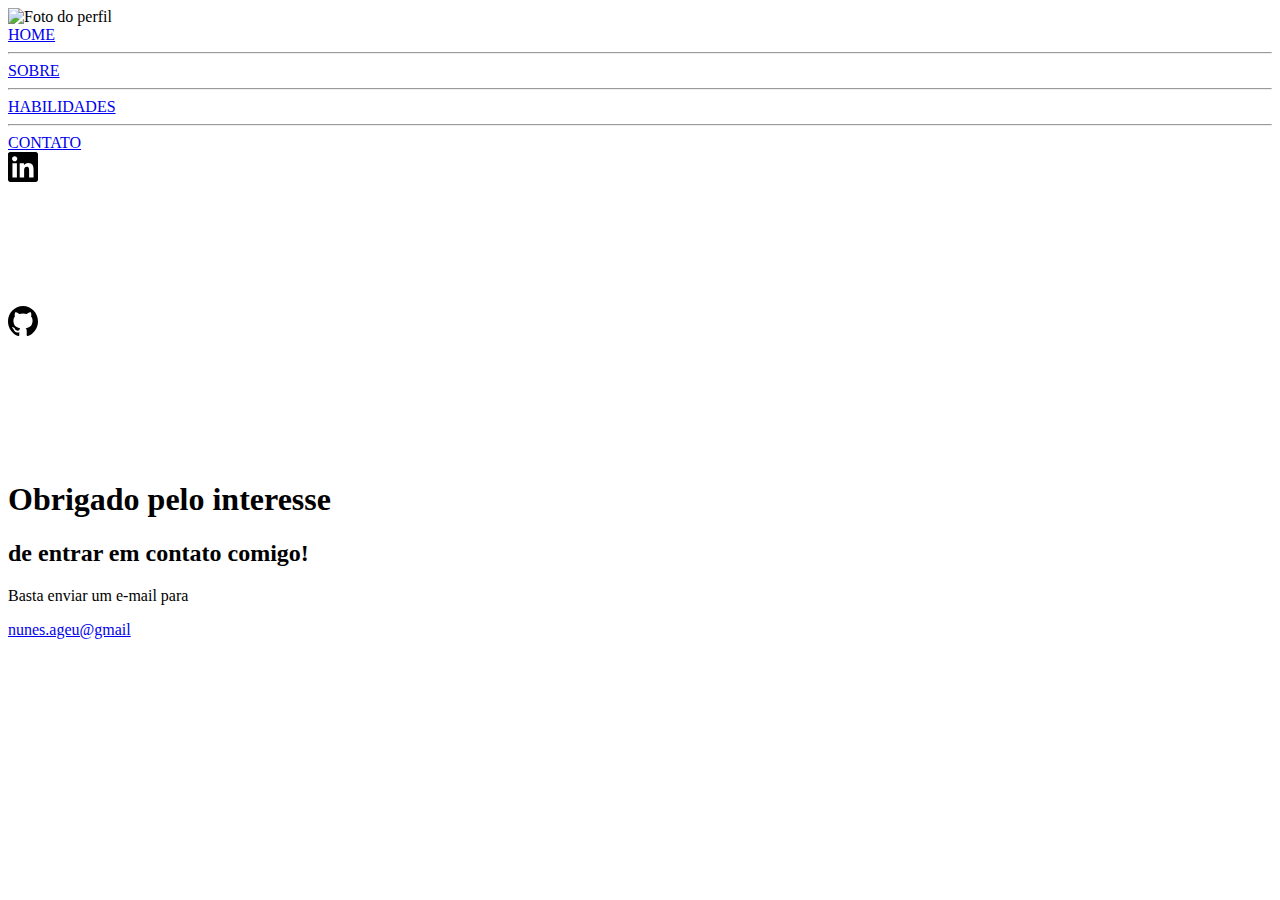
==== src/pages/contato/contato.html @ 22be8f5b "aluste no .svg" ====
<!DOCTYPE html>
<html lang="pt-Br">

<head>
  <meta name="author" content="Ageu Nunes">
  <meta charset="UTF-8">
  <meta name="viewport" content="width=device-width, initial-scale=1.0">

  <link rel="icon" href="/src/img/Perfil.jpg">
  <title>Ageu Nunes | Contato</title>
  <meta name="description" content="Site pessoal" />

  <link rel="stylesheet" href="/menu.css">
  <link rel="stylesheet" href="contato.css">
</head>

<body>

  <aside id="boxMenu">

    <img src="/src/img/Perfil.jpg" alt="Foto do perfil" id="fotoPerfil">

    <nav>

      <a href="/index.html" class="buttonMenu">HOME</a>
      <hr>
      <a href="/src/pages/sobre/sobre.html" class="buttonMenu">SOBRE</a>
      <hr>
      <a href="/src/pages/habilidades/habilidades.html" class="buttonMenu">HABILIDADES</a>
      <hr>
      <a href="/src/pages/contato/contato.html" class="buttonMenuAtivo">CONTATO</a>

    </nav>

    <address id="boxButtonsMedia">

      <div>
        <a href="https://www.linkedin.com/in/ageu-nunes/" target="_blank">
          <svg xmlns="http://www.w3.org/2000/svg" class="buttonMedia">
            <path
              d="M27.7804 0H2.21359C2.20559 0 2.19659 0 2.18658 0C0.987263 0 0.0140037 0.964257 0 2.15958V27.8384C0.0140037 29.0347 0.987263 30 2.18658 30C2.19659 30 2.20559 30 2.21559 30H27.7774C27.7854 30 27.7954 30 27.8054 30C29.0057 30 29.981 29.0367 30 27.8404V27.8384V2.16158C29.9810.964257 29.0057 0 27.8044 0C27.7944 0 27.7854 0 27.7754 0H27.7804ZM8.89737 25.5648H4.44218V11.25H8.89737V25.5648ZM6.67078 9.29148C5.2454 9.29148 4.09109 8.13617 4.09109 6.71179C4.09109 5.28741 5.2464 4.1321 6.67078 4.1321C8.09516 4.1321 9.25047 5.28641 9.25047 6.71079C9.25047 6.71179 9.25047 6.71279 9.25047 6.71479C9.25047 8.13817 8.09616 9.29248 6.67278 9.29248C6.67178 9.29248 6.67078 9.29248 6.66978 9.29248L6.67078 9.29148ZM25.5578 25.5648H21.1156V18.604C21.1156 16.9435 21.0816 14.8079 18.801 14.8079C16.4844 14.8079 16.1313 16.6144 16.1313 18.4819V25.5658H11.6891V11.251H15.9563V13.2025H16.0143C16.8425 11.8071 18.3409 10.8869 20.0544 10.8869C20.1154 10.8869 20.1754 10.8879 20.2354 10.8899H20.2264C24.7276 10.8899 25.5598 13.8527 25.5598 17.7087V25.5658L25.5578 25.5648Z" />
          </svg>
        </a>
      </div>
      <div>
        <a href="https://github.com/AgeuNunes?tab=repositories" target="_blank">
          <svg xmlns="http://www.w3.org/2000/svg" class="buttonMedia">
            <path
              d="M15 0C23.2845 0 30 6.88489 30 15.3794C30 22.1729 25.707 27.9359 19.7505 29.9714C18.99 30.1229 18.72 29.6426 18.72 29.2331C18.72 28.7261 18.738 27.0702 18.738 25.0122C18.738 23.5782 18.258 22.6423 17.7195 22.1653C21.06 21.7843 24.57 20.4836 24.57 14.5766C24.57 12.8966 23.988 11.5257 23.025 10.4487C23.181 10.0602 23.6955 8.49592 22.878 6.37792C22.878 6.37792 21.621 5.96583 18.7575 7.95483C17.559 7.61433 16.275 7.443 15 7.437C13.725 7.443 12.4425 7.61433 11.2455 7.95483C8.379 5.96583 7.119 6.37792 7.119 6.37792C6.3045 8.49592 6.819 10.0602 6.9735 10.4487C6.015 11.5257 5.4285 12.8966 5.4285 14.5766C5.4285 20.4686 8.931 21.7892 12.2625 22.1777C11.8335 22.5617 11.445 23.2391 11.31 24.2336C10.455 24.6266 8.283 25.3068 6.945 22.9563C6.945 22.9563 6.1515 21.4786 4.6455 21.3706C4.6455 21.3706 3.183 21.3512 4.5435 22.3052C4.5435 22.3052 5.526 22.7777 6.2085 24.5551C6.2085 24.5551 7.089 27.3001 11.262 26.3701C11.2695 27.6556 11.283 28.8671 11.283 29.2331C11.283 29.6396 11.007 30.1154 10.2585 29.9729C4.2975 27.9404 0 22.1744 0 15.3794C0 6.88489 6.717 0 15 0Z" />
          </svg>
        </a>
      </div>

    </address>
    </address>

  </aside>

  <main id="boxBody">

    <div id="boxConteudo">

      <h1>Obrigado pelo interesse</h1>
      <h2>de entrar em contato comigo!</h2>

      <p>Basta enviar um e-mail para</p>

      <a href="malito:nunes.ageu@gmail?">nunes.ageu@gmail</a>

    </div>

  </main>

</body>

</html>
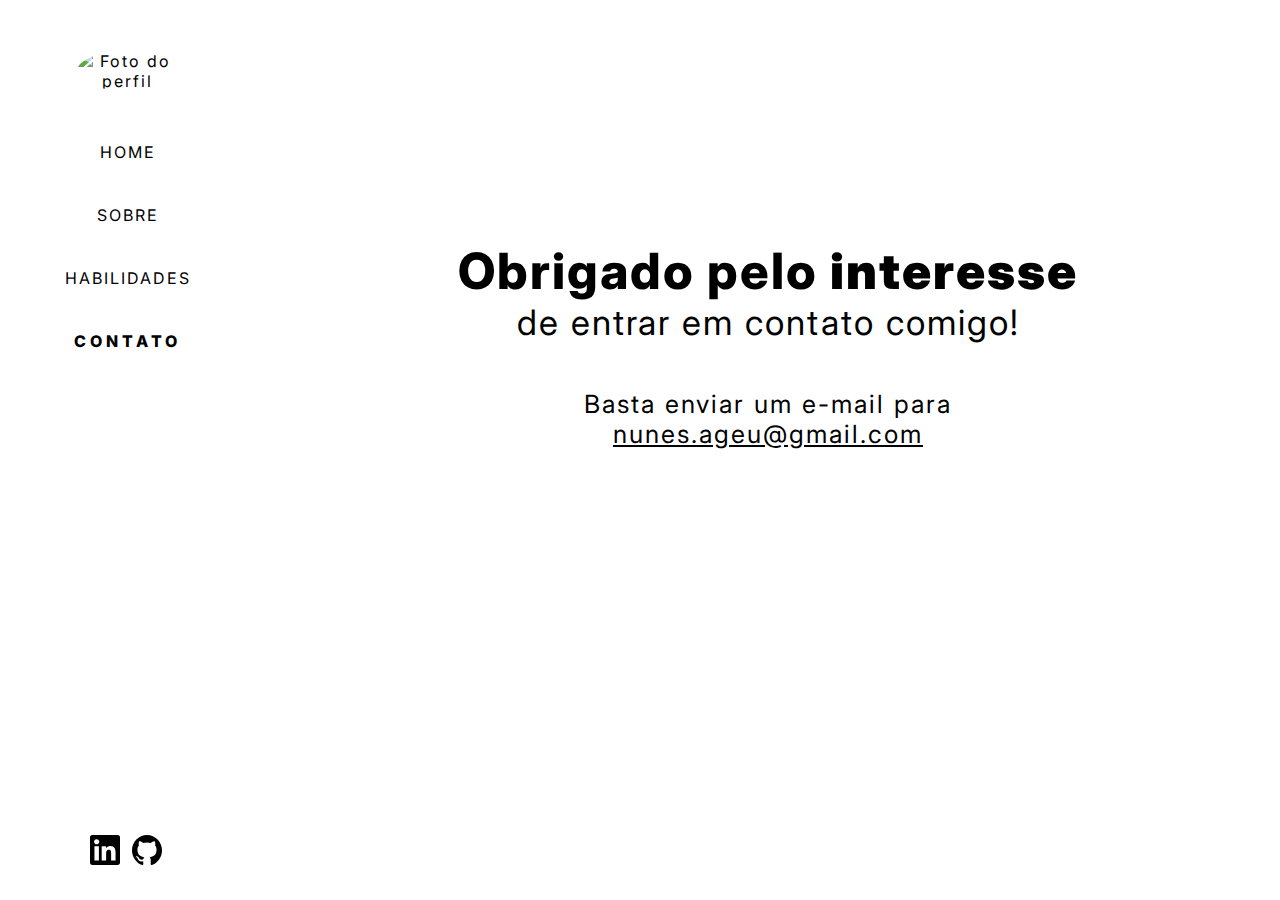
==== commit 3f739916: "ajustes na responsividade" ====
--- a/src/pages/contato/contato.html
+++ b/src/pages/contato/contato.html
@@ -52,7 +52,6 @@
       </div>
 
     </address>
-    </address>
 
   </aside>
 
@@ -60,12 +59,33 @@
 
     <div id="boxConteudo">
 
-      <h1>Obrigado pelo interesse</h1>
+      <h1>Obrigado pelo <b>interesse</b></h1>
       <h2>de entrar em contato comigo!</h2>
 
       <p>Basta enviar um e-mail para</p>
 
-      <a href="malito:nunes.ageu@gmail?">nunes.ageu@gmail</a>
+      <a href="malito:nunes.ageu@gmail.com">nunes.ageu@gmail.com</a>
+
+      <address id="boxButtonsMedia2">
+
+        <div>
+          <a href="https://www.linkedin.com/in/ageu-nunes/" target="_blank">
+            <svg xmlns="http://www.w3.org/2000/svg" class="buttonMedia">
+              <path
+                d="M27.7804 0H2.21359C2.20559 0 2.19659 0 2.18658 0C0.987263 0 0.0140037 0.964257 0 2.15958V27.8384C0.0140037 29.0347 0.987263 30 2.18658 30C2.19659 30 2.20559 30 2.21559 30H27.7774C27.7854 30 27.7954 30 27.8054 30C29.0057 30 29.981 29.0367 30 27.8404V27.8384V2.16158C29.9810.964257 29.0057 0 27.8044 0C27.7944 0 27.7854 0 27.7754 0H27.7804ZM8.89737 25.5648H4.44218V11.25H8.89737V25.5648ZM6.67078 9.29148C5.2454 9.29148 4.09109 8.13617 4.09109 6.71179C4.09109 5.28741 5.2464 4.1321 6.67078 4.1321C8.09516 4.1321 9.25047 5.28641 9.25047 6.71079C9.25047 6.71179 9.25047 6.71279 9.25047 6.71479C9.25047 8.13817 8.09616 9.29248 6.67278 9.29248C6.67178 9.29248 6.67078 9.29248 6.66978 9.29248L6.67078 9.29148ZM25.5578 25.5648H21.1156V18.604C21.1156 16.9435 21.0816 14.8079 18.801 14.8079C16.4844 14.8079 16.1313 16.6144 16.1313 18.4819V25.5658H11.6891V11.251H15.9563V13.2025H16.0143C16.8425 11.8071 18.3409 10.8869 20.0544 10.8869C20.1154 10.8869 20.1754 10.8879 20.2354 10.8899H20.2264C24.7276 10.8899 25.5598 13.8527 25.5598 17.7087V25.5658L25.5578 25.5648Z" />
+            </svg>
+          </a>
+        </div>
+        <div>
+          <a href="https://github.com/AgeuNunes?tab=repositories" target="_blank">
+            <svg xmlns="http://www.w3.org/2000/svg" class="buttonMedia">
+              <path
+                d="M15 0C23.2845 0 30 6.88489 30 15.3794C30 22.1729 25.707 27.9359 19.7505 29.9714C18.99 30.1229 18.72 29.6426 18.72 29.2331C18.72 28.7261 18.738 27.0702 18.738 25.0122C18.738 23.5782 18.258 22.6423 17.7195 22.1653C21.06 21.7843 24.57 20.4836 24.57 14.5766C24.57 12.8966 23.988 11.5257 23.025 10.4487C23.181 10.0602 23.6955 8.49592 22.878 6.37792C22.878 6.37792 21.621 5.96583 18.7575 7.95483C17.559 7.61433 16.275 7.443 15 7.437C13.725 7.443 12.4425 7.61433 11.2455 7.95483C8.379 5.96583 7.119 6.37792 7.119 6.37792C6.3045 8.49592 6.819 10.0602 6.9735 10.4487C6.015 11.5257 5.4285 12.8966 5.4285 14.5766C5.4285 20.4686 8.931 21.7892 12.2625 22.1777C11.8335 22.5617 11.445 23.2391 11.31 24.2336C10.455 24.6266 8.283 25.3068 6.945 22.9563C6.945 22.9563 6.1515 21.4786 4.6455 21.3706C4.6455 21.3706 3.183 21.3512 4.5435 22.3052C4.5435 22.3052 5.526 22.7777 6.2085 24.5551C6.2085 24.5551 7.089 27.3001 11.262 26.3701C11.2695 27.6556 11.283 28.8671 11.283 29.2331C11.283 29.6396 11.007 30.1154 10.2585 29.9729C4.2975 27.9404 0 22.1744 0 15.3794C0 6.88489 6.717 0 15 0Z" />
+            </svg>
+          </a>
+        </div>
+
+      </address>
 
     </div>
 
--- a/menu.css
+++ b/menu.css
@@ -0,0 +1,133 @@
+@import url('https://fonts.googleapis.com/css2?family=Inter:wght@400;800&display=swap');
+@import url(/src/theme/colors.css);
+
+body {
+    background-color: var(--color-background);
+    width: 100vw;
+    height: 100vh;
+    color: var(--color-text);
+    margin: 0;
+    font-family: "Inter";
+    font-weight: 400;
+    letter-spacing: 2px;
+    display: flex;
+}
+
+#boxMenu {
+    background-color: var(--color-menu);
+    width: 25%;
+    border-radius: 0 25px 25px 0;
+    display: flex;
+    flex-direction: column;
+    align-items: center;
+    text-align: center;
+    max-height: 100%;
+}
+
+#fotoPerfil {
+    width: 40%;
+    margin: 20% 0;
+    border-radius: 50%;
+}
+
+#boxMenu nav {
+    width: 80%;
+}
+
+#boxMenu a {
+    text-decoration: none;
+    color: var(--color-text);
+}
+
+.buttonMenu {
+    text-decoration: none;
+    color: var(--color-text);
+    transition: letter-spacing .2s, font-weight .2s;
+}
+
+.buttonMenu:hover {
+    letter-spacing: 4px;
+    font-weight: 800;
+}
+
+.buttonMenuAtivo {
+    letter-spacing: 4px;
+    font-weight: 800;
+}
+
+#boxMenu hr {
+    background-image: linear-gradient(to right, transparent, var(--color-primary), transparent);
+    width: 100%;
+    height: 1%;
+    border: none;
+    margin: 10% 0;
+}
+
+#boxButtonsMedia {
+    height: 100%;
+    display: flex;
+    justify-content: center;
+    align-items: end;
+    gap: 10%;
+    margin: 10% 0;
+}
+
+.buttonMedia {
+    width: 35px;
+    height: 35px;
+    cursor: pointer;
+    fill: var(--color-primary);
+    transition: fill .2s;
+}
+
+.buttonMedia:hover {
+    fill: var(--color-secondary);
+}
+
+#boxBody {
+    width: 100%;
+}
+
+@media (max-width: 860px) {
+
+    body {
+        flex-direction: column;
+    }
+
+    body #boxMenu {
+        width: 100%;
+        height: 8%;
+        border-radius: 0 0px 25px 25px;
+        display: flex;
+        justify-content: center;
+        position: fixed;
+    }
+
+    body #fotoPerfil {
+        display: none;
+    }
+
+    body #boxMenu nav {
+        width: 90%;
+        display: flex;
+        flex-direction: row;
+        justify-content: space-evenly;
+        margin: 5% 0;
+        font-size: 13px;
+    }
+
+    body #boxMenu hr {
+        width: 1%;
+        height: 100%;
+        margin: 0;
+        background-image: linear-gradient(to right, transparent, var(--color-primary), transparent);
+    }
+
+    body #boxButtonsMedia {
+        display: none;
+    }
+
+    #boxBody {
+        margin-top: 8%;
+    }
+}--- a/src/pages/contato/contato.css
+++ b/src/pages/contato/contato.css
@@ -0,0 +1,96 @@
+/* #geometria1 {
+    position: fixed;
+    right: 300px;
+    fill: var(--color-menu);
+}
+
+#geometria2 {
+    position: fixed;
+    left: 580px;
+    bottom: 260px;
+    fill: var(--color-menu);
+}
+
+#geometria3 {
+    position: fixed;
+    right: 0px;
+    bottom: 0px;
+    fill: var(--color-background);
+    stroke: var(--color-menu);
+} */
+
+#boxConteudo {
+    margin: 10% 5%;
+    text-align: center;
+    display: flex;
+    flex-direction: column;
+    align-items: center;
+}
+
+#boxConteudo h1 {
+    margin-top: 15%;
+    margin-bottom: 0;
+    font-size: 50px;
+    font-weight: 800;
+}
+
+#boxConteudo h1 b {
+    color: var(--color-primary);
+}
+
+#boxConteudo h2 {
+    margin: 0;
+    font-size: 35px;
+    font-weight: 400;
+}
+
+#boxConteudo p {
+    margin-top: 5%;
+    margin-bottom: 0;
+    font-size: 25px;
+}
+
+#boxConteudo a {
+    margin: 0;
+    font-size: 25px;
+    color: var(--color-secondary);
+    transition: letter-spacing .2s;
+}
+
+#boxConteudo a:hover {
+    letter-spacing: 4px;
+}
+
+#boxButtonsMedia2 {
+    display: flex;
+    justify-content: space-between;
+    margin: 30% 0;
+    width: 20%;
+}
+
+@media (max-width: 860px) {
+
+    #boxConteudo {
+        margin-top: 18%;
+    }
+
+    #boxConteudo h1 {
+        font-size: 30px;
+    }
+
+    #boxConteudo h2 {
+        font-size: 20px;
+    }
+
+    #boxConteudo p,
+    #boxConteudo a {
+        font-size: 15px;
+    }
+}
+
+@media (min-width: 860px) {
+
+    #boxButtonsMedia2 {
+        display: none;
+    }
+}